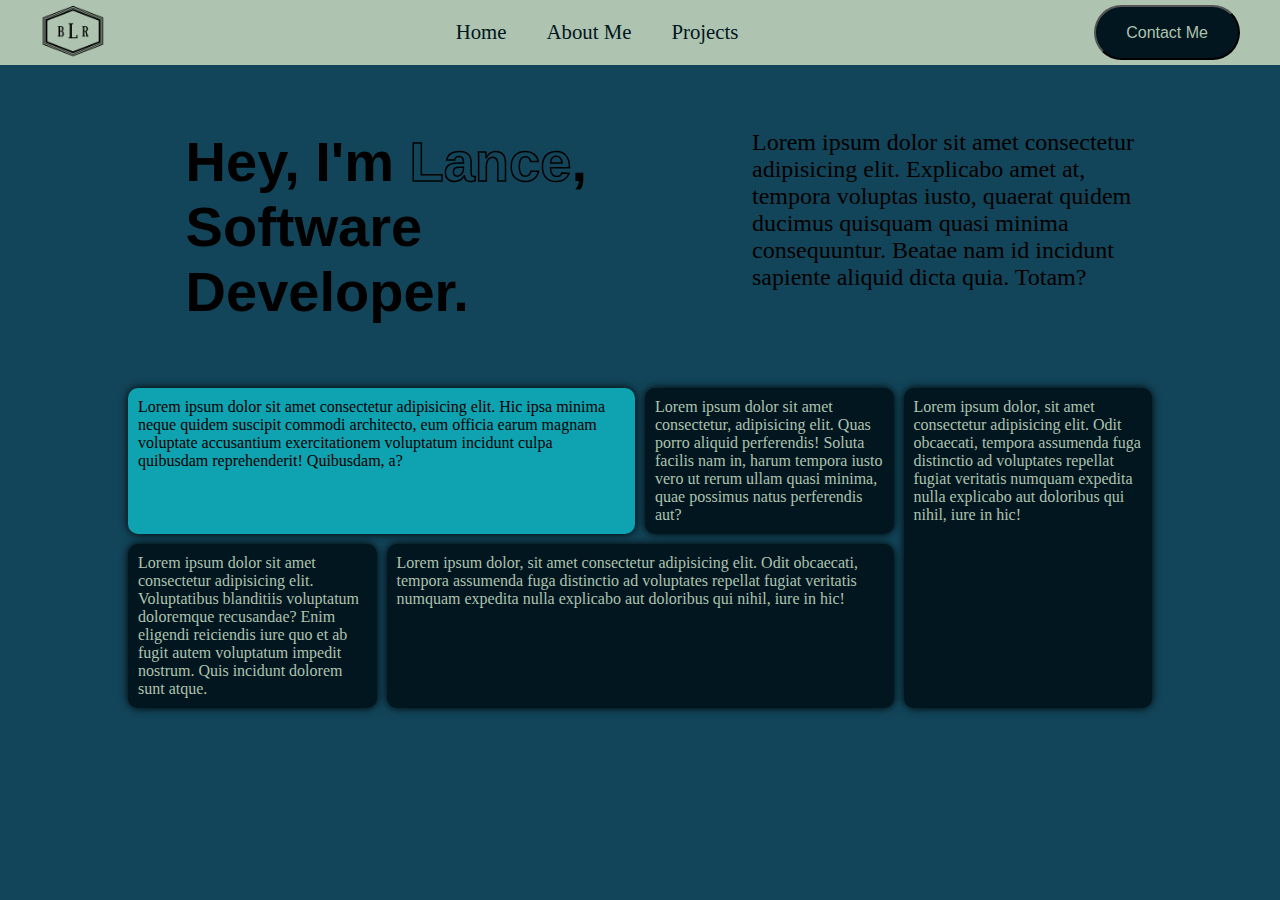
==== index.html @ 33ef244d "Setting up to use on multiple machines" ====
<!DOCTYPE html>
<html lang="en">
<head>
    <meta charset="UTF-8">
    <meta name="viewport" content="width=device-width, initial-scale=1.0">
    <title>Porfolio Website</title>
    <link rel="stylesheet" href="styles.css">
</head>
<body>
    <div class="navbar">
        <div class="logo">
            <a href="index.html"><img src="BLRMONO.png" alt="logo"></a>
        </div>
        <nav class="navigation">
            <ul class="navlinks">
                <li class="link" id="home"><a href="index.html">Home</a></a></li>
                <li  class="link" id="about_me"><a href="about.html"> About Me</a></li>
                <li class="link" id="projects"><a href="projects.html">Projects</a></li>
            </ul>
        </nav>
        <button><a class="contact" href="contact.html">Contact Me</a></a></button>
    </div>
    <main class="main">
        <div class="container1">
            <div class="intro_box">
                <h1>Hey, I'm <span>Lance</span>, <br>Software Developer.</h1>
            </div>
            <div class="intro_text">
                <p>
                    Lorem ipsum dolor sit amet consectetur adipisicing elit. Explicabo amet at, tempora voluptas iusto, quaerat quidem ducimus quisquam quasi minima consequuntur. Beatae nam id incidunt sapiente aliquid dicta quia. Totam?
                </p>
            </div>
        </div>
        <div class="container2">
            <div class="text1 grid-col-span-2 cs2">
                <p>
                    Lorem ipsum dolor sit amet consectetur adipisicing elit. Hic ipsa minima neque quidem suscipit commodi architecto, eum officia earum magnam voluptate accusantium exercitationem voluptatum incidunt culpa quibusdam reprehenderit! Quibusdam, a?
                </p>
            </div>
            <div class="text2 cs2">
                <p>
                    Lorem ipsum dolor sit amet consectetur, adipisicing elit. Quas porro aliquid perferendis! Soluta facilis nam in, harum tempora iusto vero ut rerum ullam quasi minima, quae possimus natus perferendis aut?
                </p>
            </div>
            <div class="text3 cs2">
                <p>
                    Lorem ipsum dolor sit amet consectetur adipisicing elit. Voluptatibus blanditiis voluptatum doloremque recusandae? Enim eligendi reiciendis iure quo et ab fugit autem voluptatum impedit nostrum. Quis incidunt dolorem sunt atque.
                </p>
            </div>
            <div class="text4 grid-col-span-2 cs2">
                <p>
                    Lorem ipsum dolor, sit amet consectetur adipisicing elit. Odit obcaecati, tempora assumenda fuga distinctio ad voluptates repellat fugiat veritatis numquam expedita nulla explicabo aut doloribus qui nihil, iure in hic!
                </p>
            </div>
            <div class="text5 cs2">
                <p>
                    Lorem ipsum dolor, sit amet consectetur adipisicing elit. Odit obcaecati, tempora assumenda fuga distinctio ad voluptates repellat fugiat veritatis numquam expedita nulla explicabo aut doloribus qui nihil, iure in hic!
                </p>
            </div>
        </div>
    </main>
</body>
</html>
---- styles.css ----
* {
    box-sizing: border-box;
    margin: 0;
    padding: 0;
    font-size: 16px;
}

html {
    background: #124559;
}

.navbar {
    display: flex;
    justify-content: space-between;
    background: #AEC3B0;
    width: 100%;
    height: 15%;
}

.navbar a {
    text-decoration: none;
}

.navlinks {
    display: flex;
    padding: 10px;
    list-style-type: none;
    height: 100%;
}

.navlinks a:hover {
    color: #EFF6E0;
    background-color: #124559;
    border-radius: 80px;
}

.link {
    padding: 10px;
}

.link a {
    padding: 10px;
    color: #01161E;
    font-size: 1.3rem;
}

.logo img {
    display: flex;
    width: 65px;
    margin-left: 40px;
}

.contact {
    padding: 20px;
    border: none;
    color: #AEC3B0;
}

.contact:hover {
    color: #01161E;
}

.navbar button {
    background-color: #01161E;
    border-radius: 50px;
    margin: 5px;
    margin-right: 40px;
    padding: 10px;
}

.navbar button:hover {
    background-color: #598392;
}

.intro_box span {
color: transparent;
-webkit-text-stroke-width: 1.5px;
    -webkit-text-stroke-color: black;
}

.intro_text p {
    width: 400px;
}

.container1 {
    display: grid;
    gap: 3rem;
    grid-template-columns: repeat(3, 1fr);
    margin: 5% auto;
    width: 80%;
}

.intro_box {
    grid-column: span 2;
    padding-left: 10%;
}

.intro_box h1,
.intro_box span {
    font-size: 56px;
    font-family: lato, sans-serif;
}

.intro_text p {
    font-size: 1.5rem;
}

.grid-col-span-2 {
    grid-column: span 2;
}

.container2 {
    display: grid;
    gap: 10px;
    width: 80%;
    margin: auto;
    grid-template-columns: repeat(4, 1fr);
}

.cs2 {
    box-shadow: 0 0 8px black;
}

.text1 {
    background-color: #0FA3B1;
    color:#000000;
    border-radius: 10px;
    padding: 10px;
}

.text2 {
    background-color: #01161E;
    color: #AEC3B0;   
    border-radius: 10px;
    padding: 10px; 
}

.text3 {
    background-color: #01161E;
    color: #AEC3B0;
    border-radius: 10px;
    padding: 10px;
}

.text4 {
    background-color: #01161E;
    color: #AEC3B0;
    border-radius: 10px;
    padding: 10px;
}

.text5 {
    background-color: #01161E;
    color: #AEC3B0;
    border-radius: 10px;
    padding: 10px;
    grid-column: 4;
    grid-row: 1 / 3;
}
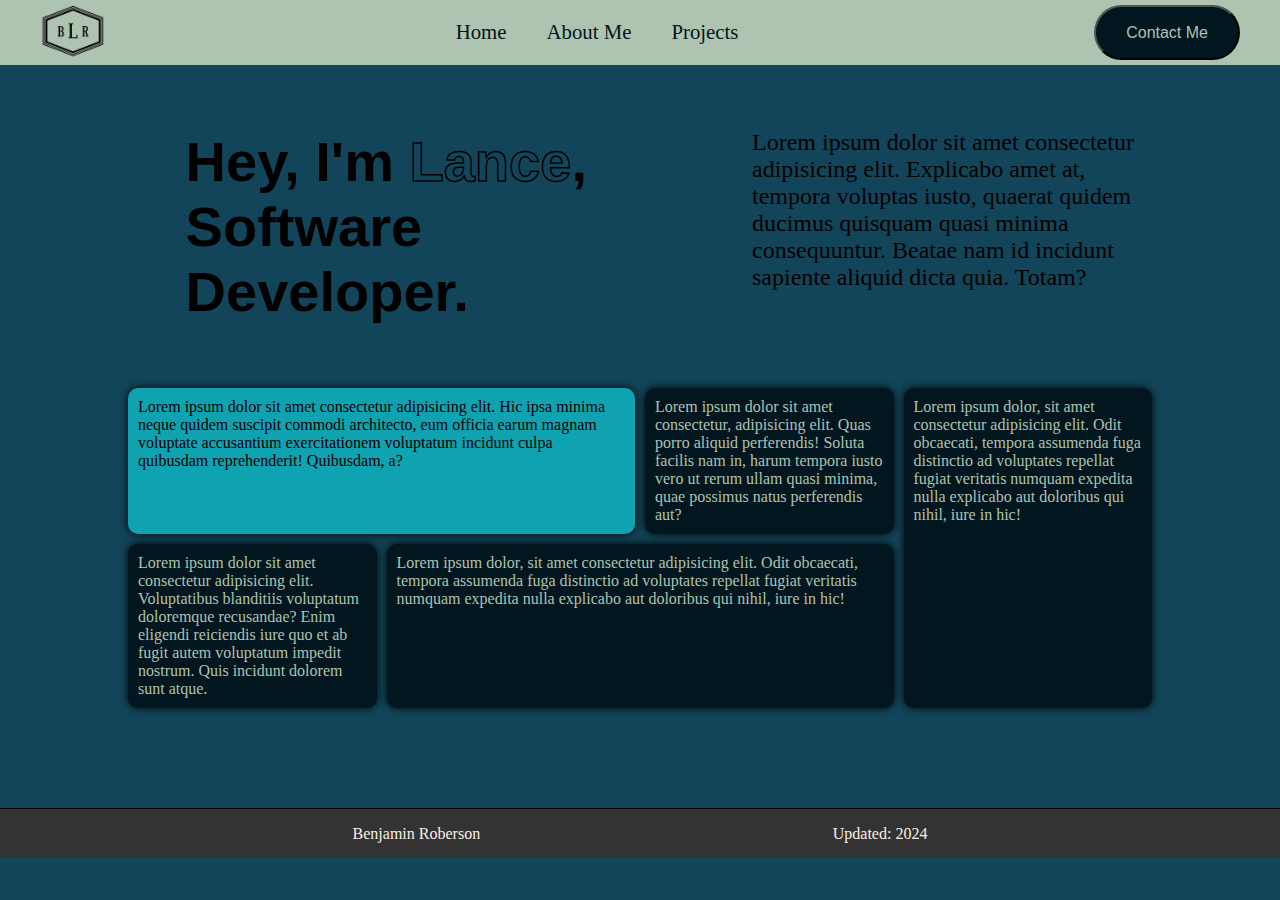
==== commit c7b4d2a3: "added footer" ====
--- a/index.html
+++ b/index.html
@@ -21,7 +21,7 @@
         <button><a class="contact" href="contact.html">Contact Me</a></a></button>
     </div>
     <main class="main">
-        <div class="container1">
+        <div class="intro-container">
             <div class="intro_box">
                 <h1>Hey, I'm <span>Lance</span>, <br>Software Developer.</h1>
             </div>
@@ -31,7 +31,7 @@
                 </p>
             </div>
         </div>
-        <div class="container2">
+        <div class="education-boxes">
             <div class="text1 grid-col-span-2 cs2">
                 <p>
                     Lorem ipsum dolor sit amet consectetur adipisicing elit. Hic ipsa minima neque quidem suscipit commodi architecto, eum officia earum magnam voluptate accusantium exercitationem voluptatum incidunt culpa quibusdam reprehenderit! Quibusdam, a?
@@ -58,6 +58,14 @@
                 </p>
             </div>
         </div>
+        <footer>
+            <div class="footer-container">
+                <ul class="footer-text">
+                    <li class="footer-item">Benjamin Roberson</li>
+                    <li class="footer-item">Updated: 2024</li>
+                </ul>
+            </div>
+        </footer>
     </main>
 </body>
 </html>--- a/styles.css
+++ b/styles.css
@@ -82,7 +82,7 @@
     width: 400px;
 }
 
-.container1 {
+.intro-container {
     display: grid;
     gap: 3rem;
     grid-template-columns: repeat(3, 1fr);
@@ -109,7 +109,7 @@
     grid-column: span 2;
 }
 
-.container2 {
+.education-boxes {
     display: grid;
     gap: 10px;
     width: 80%;
@@ -156,4 +156,20 @@
     padding: 10px;
     grid-column: 4;
     grid-row: 1 / 3;
-}+}
+
+footer {
+    background-color: #333;
+    border-top: 1px solid black;
+    margin-top: 100px;
+    height: 50px;
+}
+
+.footer-text {
+    color: linen;
+    display: flex;
+    justify-content: space-evenly;
+    list-style-type: none;
+    align-items: center;
+    height: 50px;
+}
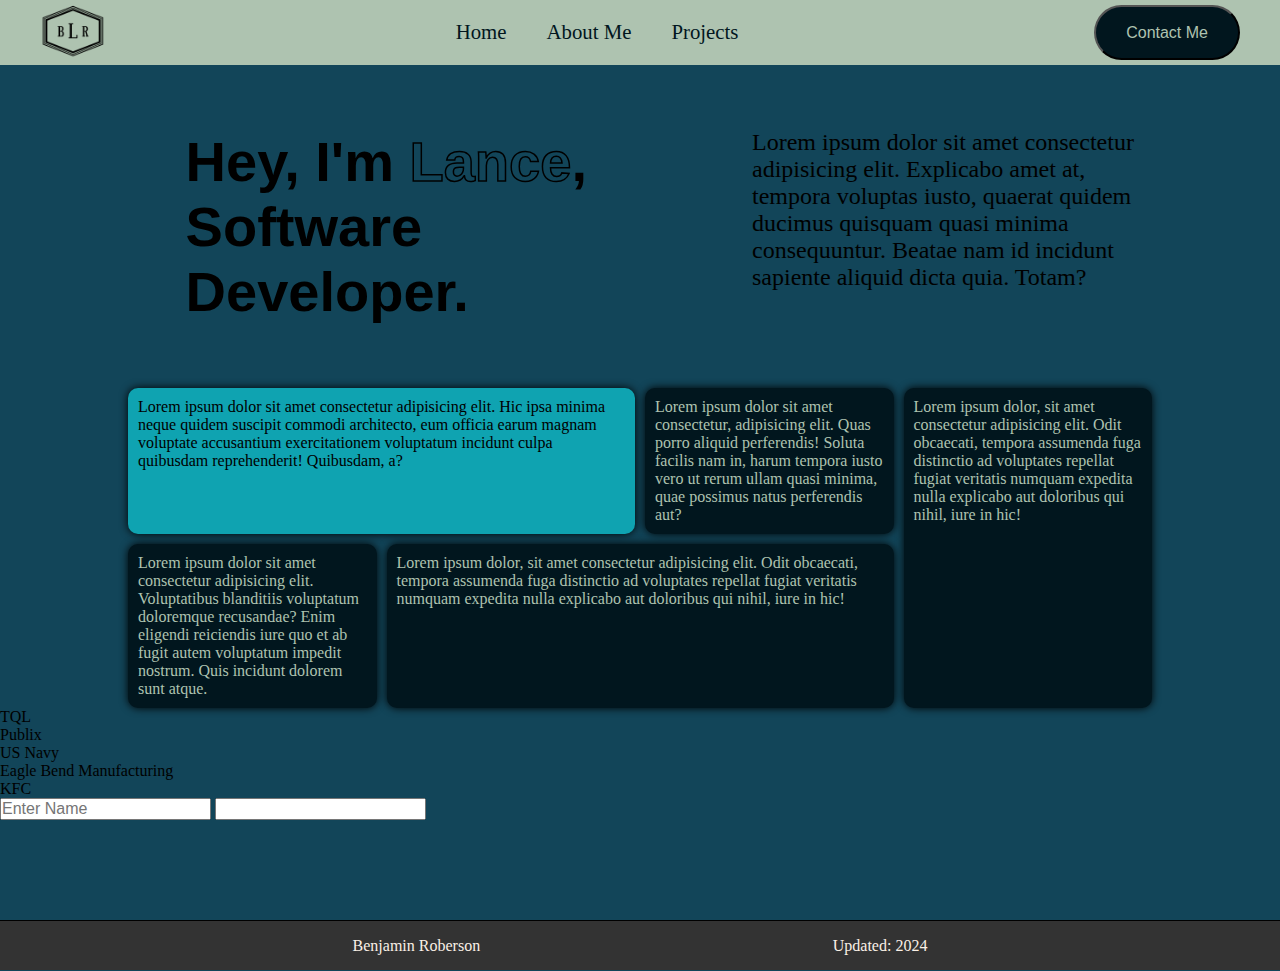
==== commit 59a3f652: "started form and added job divs" ====
--- a/index.html
+++ b/index.html
@@ -58,6 +58,19 @@
                 </p>
             </div>
         </div>
+        <div class="work-boxes">
+            <div class="job1">TQL</div>
+            <div class="job2">Publix</div>
+            <div class="job3">US Navy</div>
+            <div class="job4">Eagle Bend Manufacturing</div>
+            <div class="job5">KFC</div>
+        </div>
+        <div class="contact-form-container">
+            <form action="submit">
+                <input type="text" name="name" id="name" placeholder="Enter Name">
+                <input type="email" name="email" id="email" placeholder="">
+            </form>
+        </div>
         <footer>
             <div class="footer-container">
                 <ul class="footer-text">
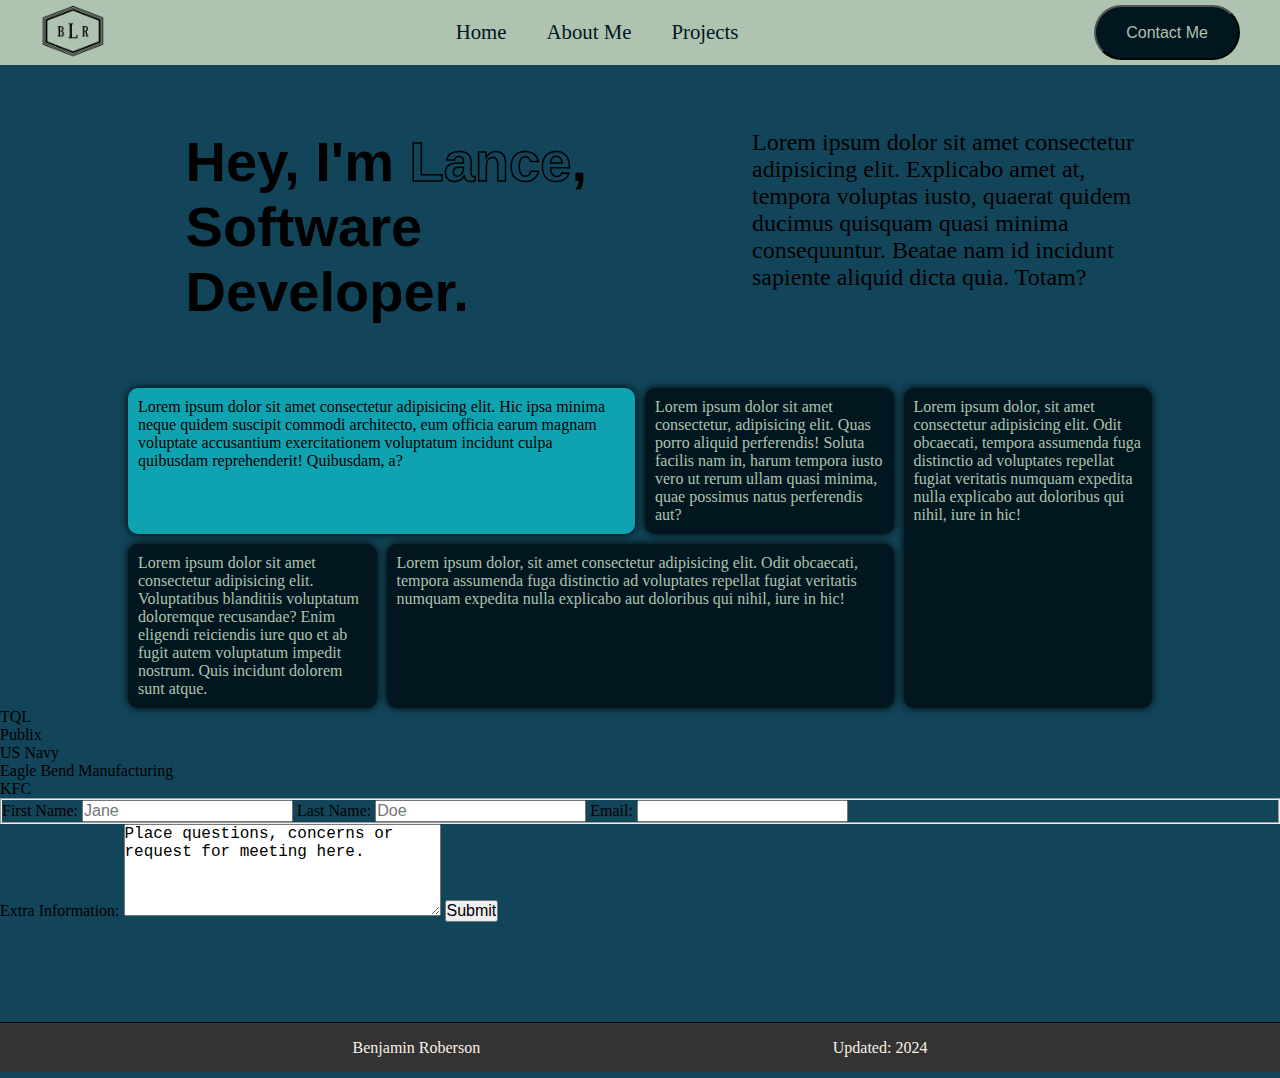
==== commit 25543612: "added more to the form" ====
--- a/index.html
+++ b/index.html
@@ -66,9 +66,19 @@
             <div class="job5">KFC</div>
         </div>
         <div class="contact-form-container">
-            <form action="submit">
-                <input type="text" name="name" id="name" placeholder="Enter Name">
-                <input type="email" name="email" id="email" placeholder="">
+            <form action="someJSFile" name="contact-form" target="_blank" autocomplete="on">
+                <fieldset class="name-email">
+                    <label for="first-name">First Name: </label>
+                    <input type="text" name="first-name" id="first-name" placeholder="Jane">
+                    <label for="last-name">Last Name: </label>
+                    <input type="text" name="last-name" id="last-name" placeholder="Doe">
+                    <label for="email">Email: </label>
+                    <input type="email" name="email" id="email" placeholder="">
+                </fieldset>
+                <label for="text-area">Extra Information: 
+                    <textarea name="text-area" id="text-area" cols="30" rows="5">Place questions, concerns or request for meeting here.</textarea>
+                </label>
+                <input type="submit">
             </form>
         </div>
         <footer>
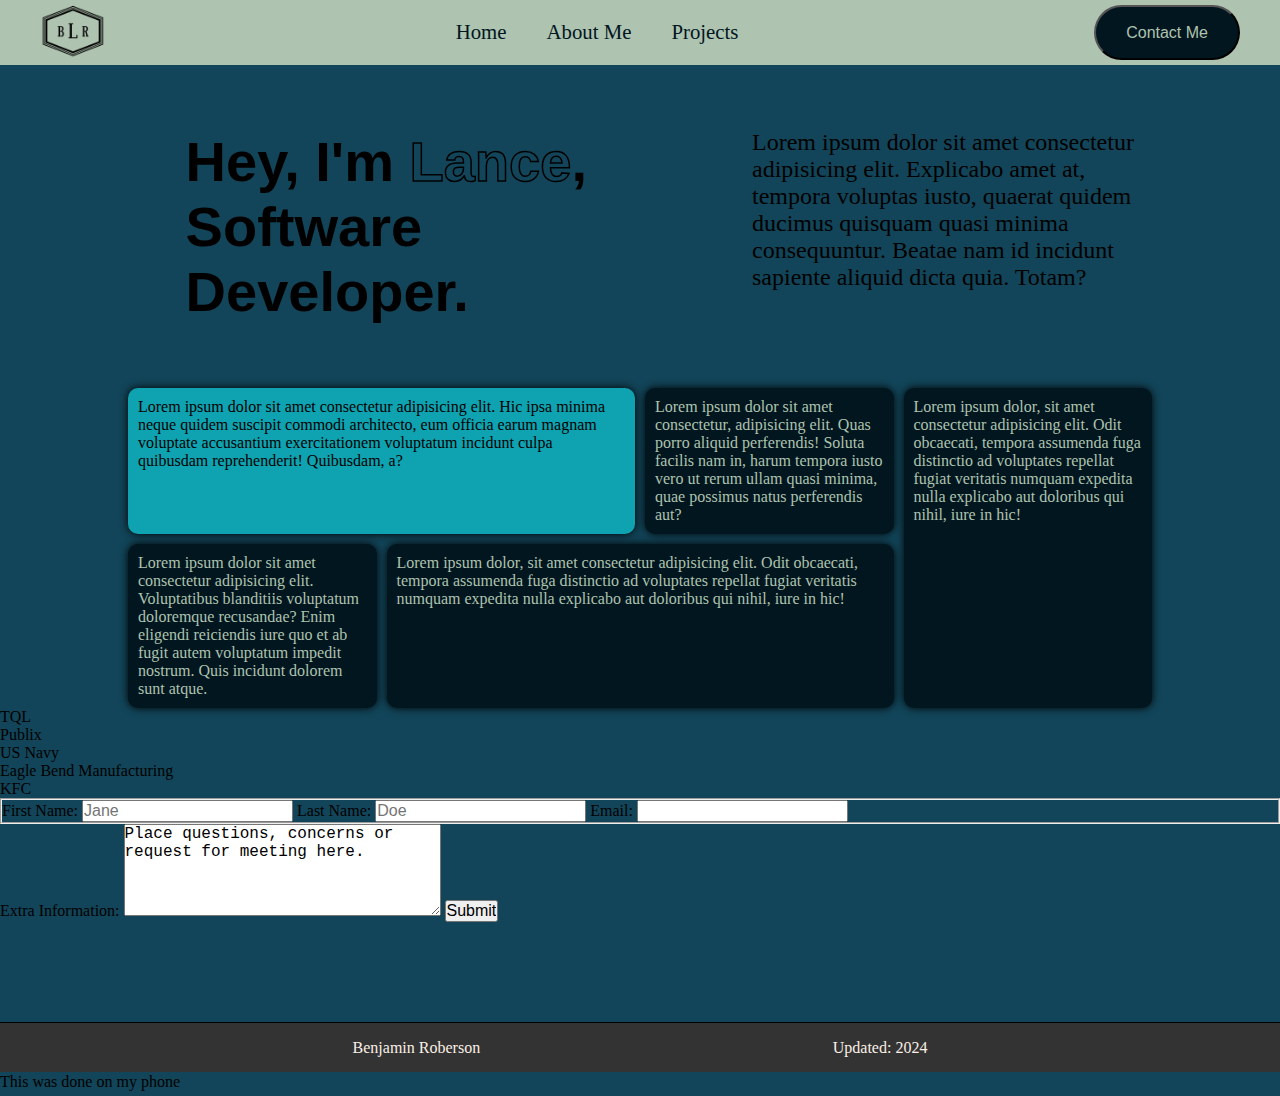
==== commit ec8feb53: "Tried editing on my phone" ====
--- a/index.html
+++ b/index.html
@@ -88,6 +88,7 @@
                     <li class="footer-item">Updated: 2024</li>
                 </ul>
             </div>
+            <div class='deleteLater'>This was done on my phone</div>
         </footer>
     </main>
 </body>
